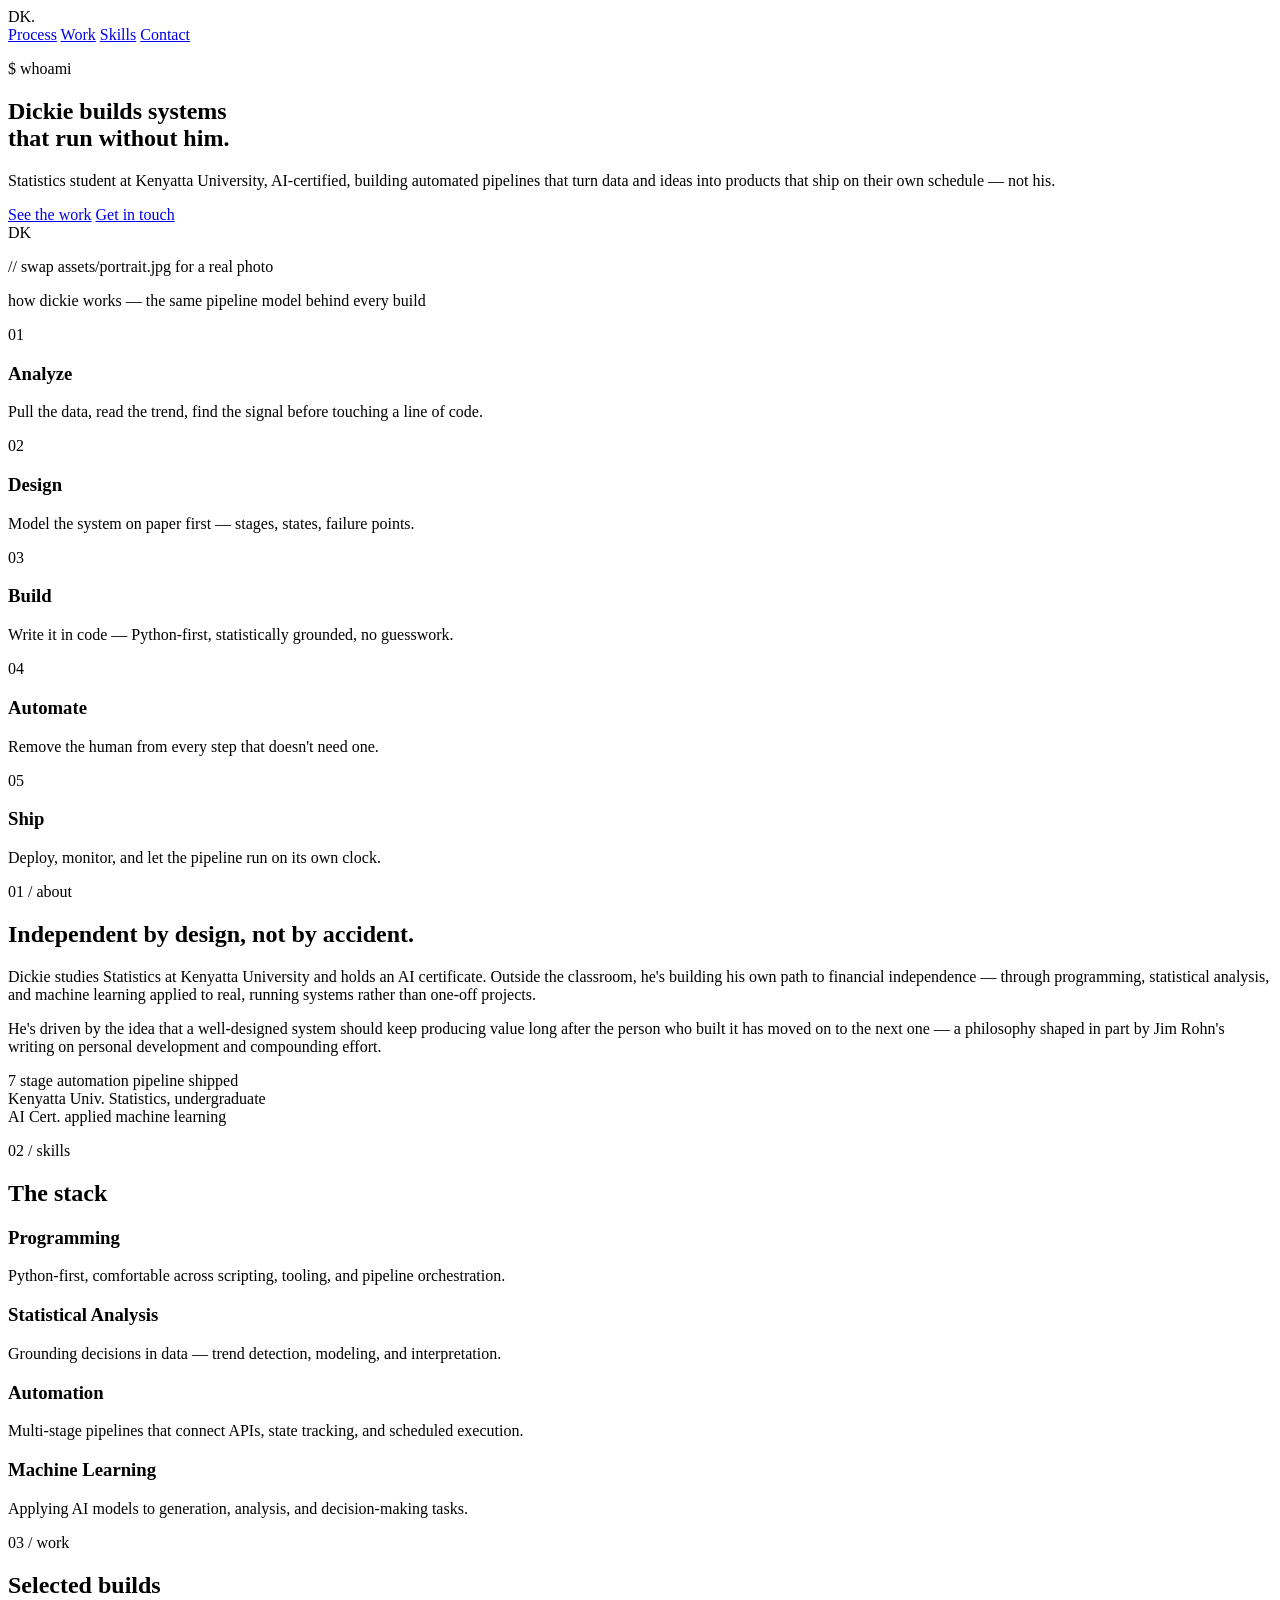
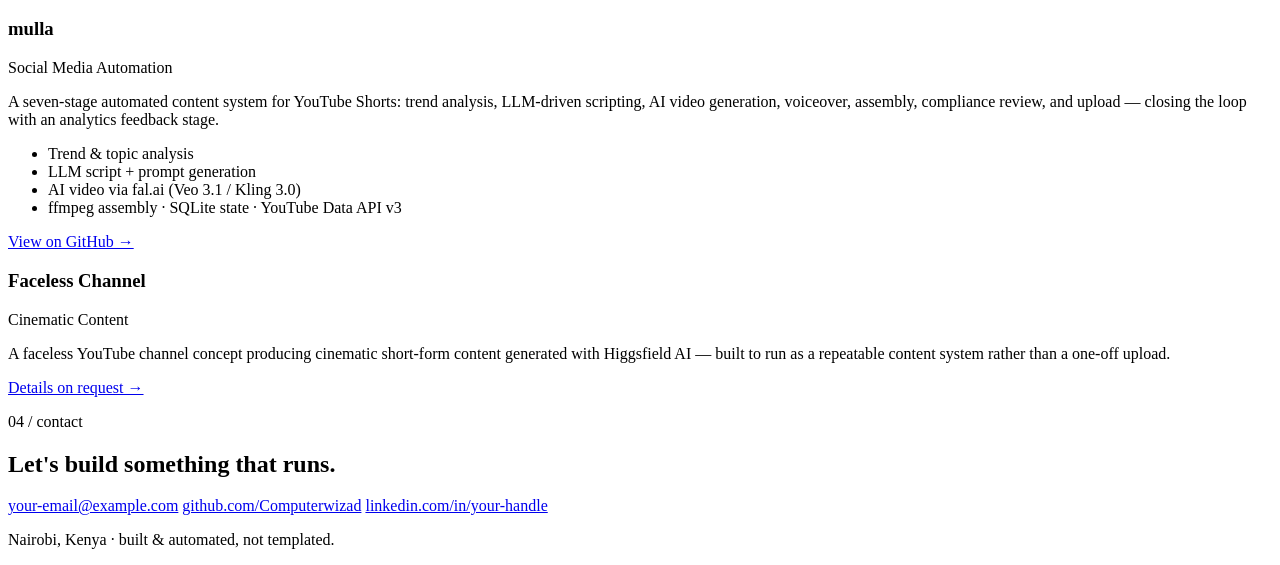
==== index.html @ 1d8bd5e5 "Add files via upload" ====
<!DOCTYPE html>
<html lang="en">
<head>
<meta charset="UTF-8">
<meta name="viewport" content="width=device-width, initial-scale=1.0">
<title>Dickie — Statistics × AI × Automation</title>
<meta name="description" content="Dickie — Statistics student, AI-certified builder of automated systems.">
<link rel="preconnect" href="https://fonts.googleapis.com">
<link rel="preconnect" href="https://fonts.gstatic.com" crossorigin>
<link href="https://fonts.googleapis.com/css2?family=Space+Grotesk:wght@400;500;600;700&family=IBM+Plex+Sans:wght@400;500;600&family=IBM+Plex+Mono:wght@400;500;600&display=swap" rel="stylesheet">
<link rel="stylesheet" href="css/style.css">
</head>
<body>

<div class="grain"></div>

<header class="topbar">
  <span class="logo">DK<span class="dot">.</span></span>
  <nav>
    <a href="#stages">Process</a>
    <a href="#work">Work</a>
    <a href="#skills">Skills</a>
    <a href="#contact">Contact</a>
  </nav>
</header>

<!-- ============ HERO ============ -->
<section class="hero">
  <div class="hero-inner">
    <p class="eyebrow">$ whoami</p>
    <h1>Dickie builds systems<br>that run <span class="accent">without him</span>.</h1>
    <p class="hero-sub">
      Statistics student at Kenyatta University, AI-certified, building automated
      pipelines that turn data and ideas into products that ship on their own schedule —
      not his.
    </p>
    <div class="hero-cta">
      <a href="#work" class="btn btn-primary">See the work</a>
      <a href="#contact" class="btn btn-ghost">Get in touch</a>
    </div>
  </div>

  <div class="hero-portrait">
    <div class="portrait-frame">
      <!-- Replace this with an actual photo: assets/portrait.jpg -->
      <div class="portrait-placeholder">
        <span>DK</span>
      </div>
    </div>
    <p class="portrait-caption">// swap assets/portrait.jpg for a real photo</p>
  </div>
</section>

<!-- ============ PIPELINE STRIP (signature element) ============ -->
<section class="pipeline" id="stages">
  <p class="eyebrow center">how dickie works — the same pipeline model behind every build</p>
  <div class="pipeline-track">
    <div class="stage">
      <span class="stage-no">01</span>
      <h3>Analyze</h3>
      <p>Pull the data, read the trend, find the signal before touching a line of code.</p>
    </div>
    <div class="stage">
      <span class="stage-no">02</span>
      <h3>Design</h3>
      <p>Model the system on paper first — stages, states, failure points.</p>
    </div>
    <div class="stage">
      <span class="stage-no">03</span>
      <h3>Build</h3>
      <p>Write it in code — Python-first, statistically grounded, no guesswork.</p>
    </div>
    <div class="stage">
      <span class="stage-no">04</span>
      <h3>Automate</h3>
      <p>Remove the human from every step that doesn't need one.</p>
    </div>
    <div class="stage">
      <span class="stage-no">05</span>
      <h3>Ship</h3>
      <p>Deploy, monitor, and let the pipeline run on its own clock.</p>
    </div>
  </div>
</section>

<!-- ============ ABOUT ============ -->
<section class="about">
  <div class="about-grid">
    <div class="about-text">
      <p class="eyebrow">01 / about</p>
      <h2>Independent by design, not by accident.</h2>
      <p>
        Dickie studies Statistics at Kenyatta University and holds an AI certificate.
        Outside the classroom, he's building his own path to financial independence —
        through programming, statistical analysis, and machine learning applied to
        real, running systems rather than one-off projects.
      </p>
      <p>
        He's driven by the idea that a well-designed system should keep producing
        value long after the person who built it has moved on to the next one —
        a philosophy shaped in part by Jim Rohn's writing on personal development
        and compounding effort.
      </p>
    </div>
    <div class="about-stats">
      <div class="stat">
        <span class="stat-num">7</span>
        <span class="stat-label">stage automation pipeline shipped</span>
      </div>
      <div class="stat">
        <span class="stat-num">Kenyatta&nbsp;Univ.</span>
        <span class="stat-label">Statistics, undergraduate</span>
      </div>
      <div class="stat">
        <span class="stat-num">AI Cert.</span>
        <span class="stat-label">applied machine learning</span>
      </div>
    </div>
  </div>
</section>

<!-- ============ SKILLS ============ -->
<section class="skills" id="skills">
  <p class="eyebrow">02 / skills</p>
  <h2>The stack</h2>
  <div class="skill-grid">
    <div class="skill-card">
      <h3>Programming</h3>
      <p>Python-first, comfortable across scripting, tooling, and pipeline orchestration.</p>
    </div>
    <div class="skill-card">
      <h3>Statistical Analysis</h3>
      <p>Grounding decisions in data — trend detection, modeling, and interpretation.</p>
    </div>
    <div class="skill-card">
      <h3>Automation</h3>
      <p>Multi-stage pipelines that connect APIs, state tracking, and scheduled execution.</p>
    </div>
    <div class="skill-card">
      <h3>Machine Learning</h3>
      <p>Applying AI models to generation, analysis, and decision-making tasks.</p>
    </div>
  </div>
</section>

<!-- ============ WORK ============ -->
<section class="work" id="work">
  <p class="eyebrow">03 / work</p>
  <h2>Selected builds</h2>

  <article class="project">
    <div class="project-head">
      <h3>mulla</h3>
      <span class="project-tag">Social Media Automation</span>
    </div>
    <p>
      A seven-stage automated content system for YouTube Shorts: trend analysis,
      LLM-driven scripting, AI video generation, voiceover, assembly, compliance
      review, and upload — closing the loop with an analytics feedback stage.
    </p>
    <ul class="project-meta">
      <li>Trend &amp; topic analysis</li>
      <li>LLM script + prompt generation</li>
      <li>AI video via fal.ai (Veo 3.1 / Kling 3.0)</li>
      <li>ffmpeg assembly · SQLite state · YouTube Data API v3</li>
    </ul>
    <a href="https://github.com/Computerwizad/mulla" class="project-link" target="_blank" rel="noopener">View on GitHub →</a>
  </article>

  <article class="project">
    <div class="project-head">
      <h3>Faceless Channel</h3>
      <span class="project-tag">Cinematic Content</span>
    </div>
    <p>
      A faceless YouTube channel concept producing cinematic short-form content
      generated with Higgsfield AI — built to run as a repeatable content system
      rather than a one-off upload.
    </p>
    <a href="#" class="project-link">Details on request →</a>
  </article>
</section>

<!-- ============ CONTACT ============ -->
<footer class="contact" id="contact">
  <p class="eyebrow">04 / contact</p>
  <h2>Let's build something that runs.</h2>
  <div class="contact-links">
    <!-- TODO: replace placeholders with real links -->
    <a href="mailto:your-email@example.com">your-email@example.com</a>
    <a href="https://github.com/Computerwizad" target="_blank" rel="noopener">github.com/Computerwizad</a>
    <a href="#">linkedin.com/in/your-handle</a>
  </div>
  <p class="footprint">Nairobi, Kenya · built &amp; automated, not templated.</p>
</footer>

<script src="js/script.js"></script>
</body>
</html>
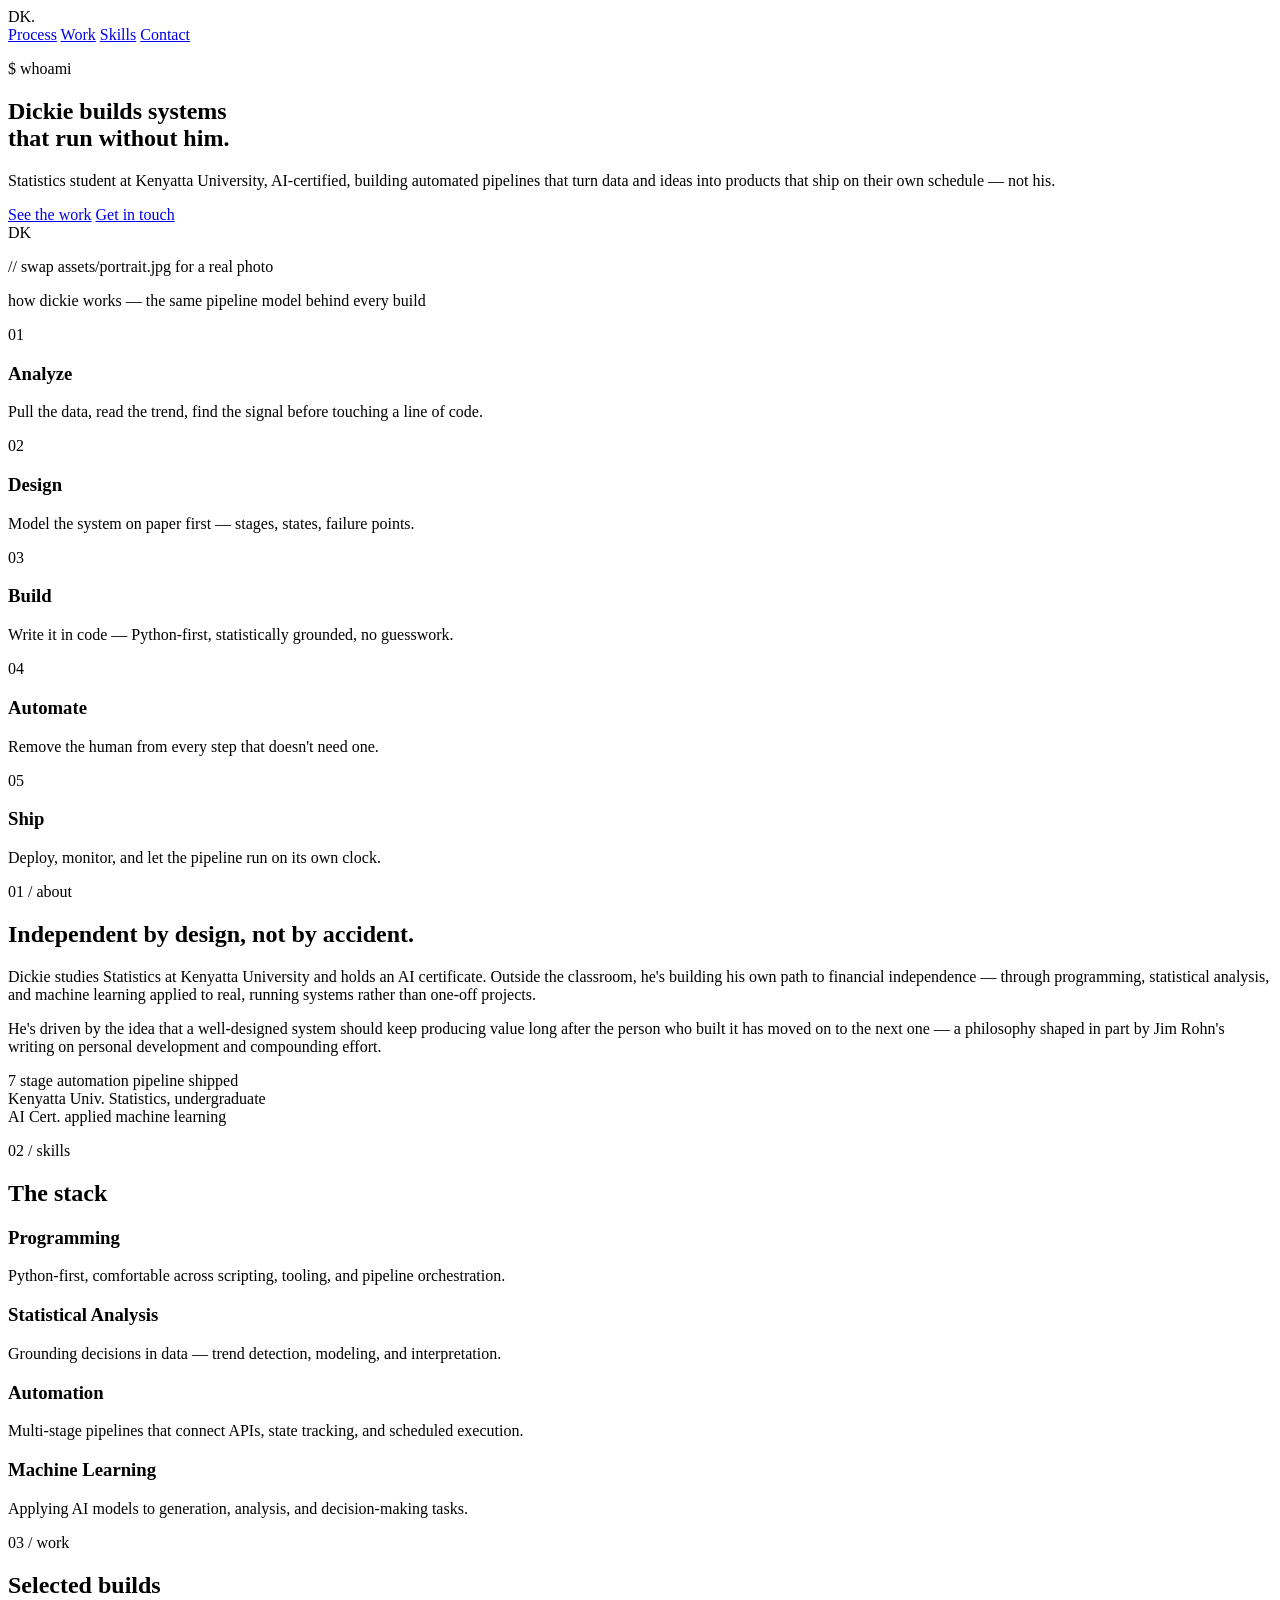
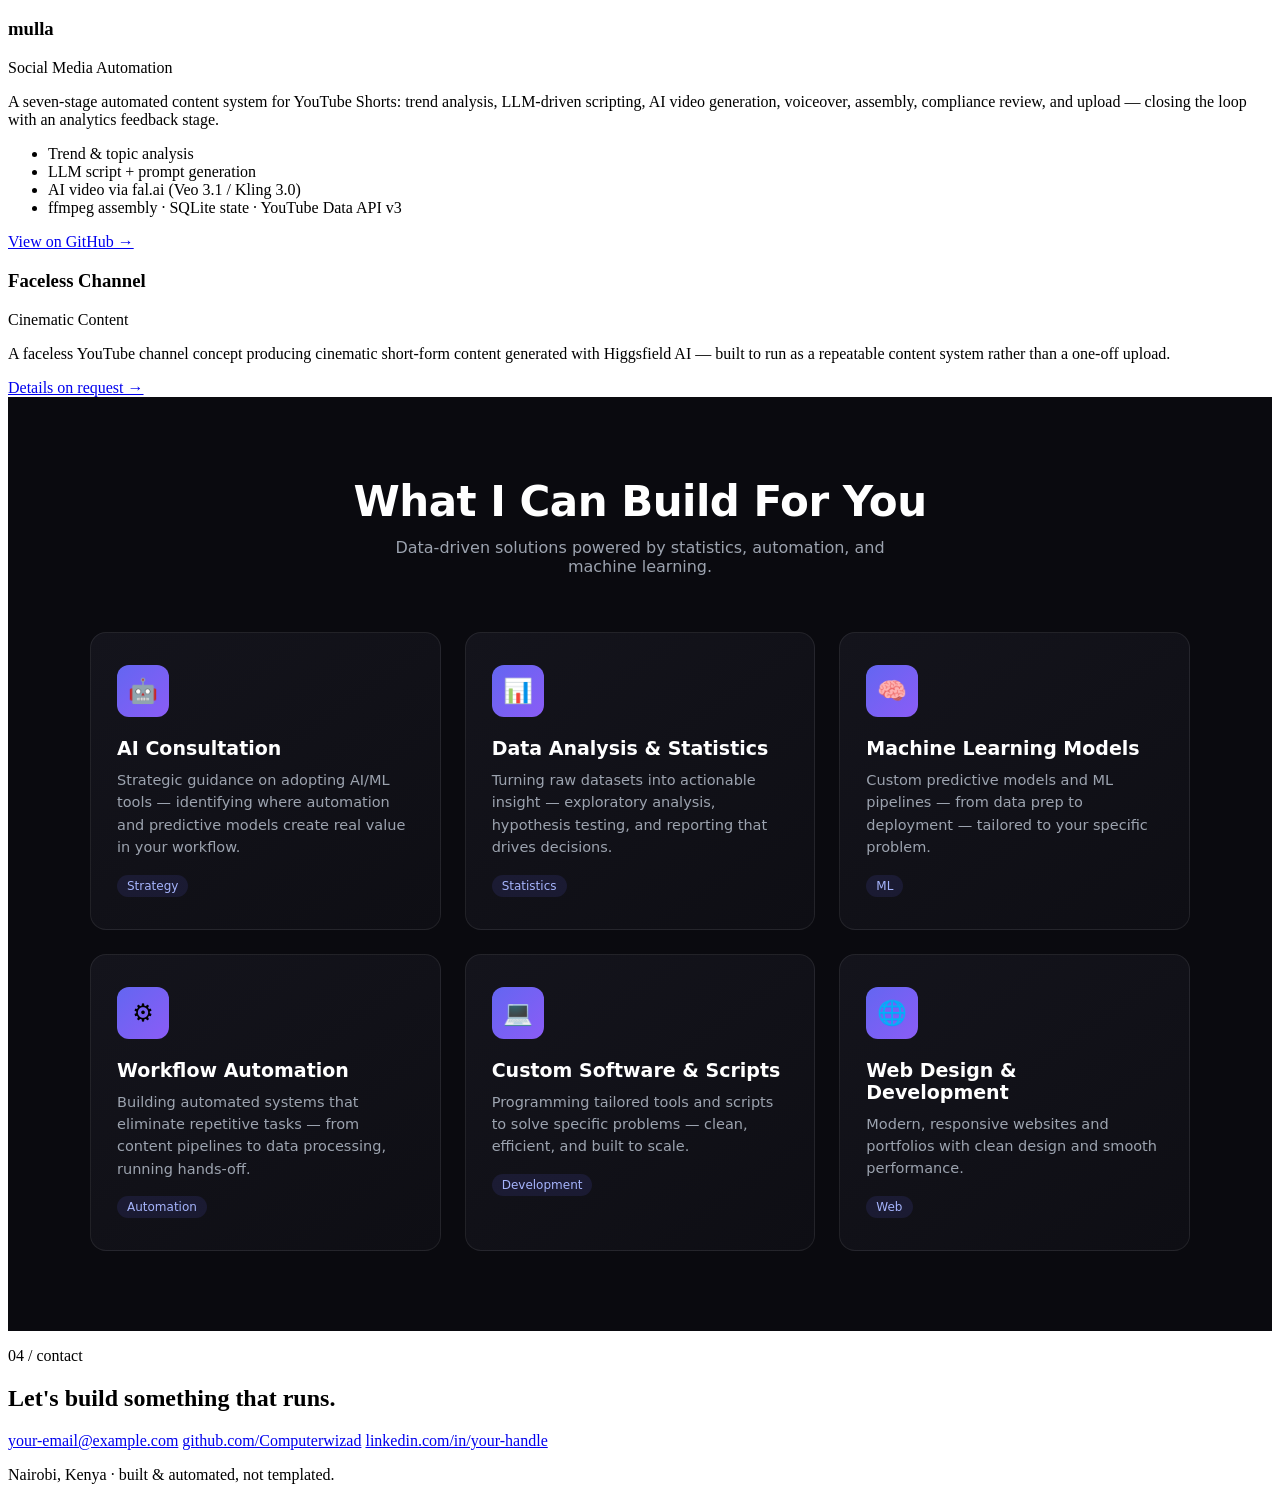
==== commit 933ee4fa: "Update index.htmlservices offered" ====
--- a/index.html
+++ b/index.html
@@ -181,6 +181,165 @@
   </article>
 </section>
 
+<!-- ============ services ============ -->
+<section class="services-section">
+  <style>
+    .services-section {
+      padding: 80px 24px;
+      background: #0a0a0f;
+      font-family: 'Segoe UI', system-ui, sans-serif;
+    }
+    .services-section .services-header {
+      text-align: center;
+      margin-bottom: 56px;
+    }
+    .services-section .services-header h2 {
+      color: #fff;
+      font-size: clamp(28px, 4vw, 42px);
+      font-weight: 700;
+      margin: 0 0 12px;
+      letter-spacing: -0.5px;
+    }
+    .services-section .services-header p {
+      color: #9ca3af;
+      font-size: 16px;
+      max-width: 520px;
+      margin: 0 auto;
+    }
+    .services-grid {
+      display: grid;
+      grid-template-columns: repeat(auto-fit, minmax(260px, 1fr));
+      gap: 24px;
+      max-width: 1100px;
+      margin: 0 auto;
+    }
+    .service-card {
+      position: relative;
+      background: linear-gradient(145deg, #14141c, #0e0e14);
+      border: 1px solid rgba(255,255,255,0.08);
+      border-radius: 16px;
+      padding: 32px 26px;
+      overflow: hidden;
+      transition: transform 0.35s ease, border-color 0.35s ease, box-shadow 0.35s ease;
+      cursor: default;
+    }
+    .service-card::before {
+      content: "";
+      position: absolute;
+      inset: 0;
+      background: radial-gradient(circle at 30% 20%, rgba(99,102,241,0.18), transparent 60%);
+      opacity: 0;
+      transition: opacity 0.35s ease;
+    }
+    .service-card:hover {
+      transform: translateY(-8px);
+      border-color: rgba(99,102,241,0.5);
+      box-shadow: 0 20px 40px -12px rgba(99,102,241,0.35);
+    }
+    .service-card:hover::before { opacity: 1; }
+    .service-icon {
+      width: 52px;
+      height: 52px;
+      border-radius: 12px;
+      display: flex;
+      align-items: center;
+      justify-content: center;
+      font-size: 24px;
+      background: linear-gradient(135deg, #6366f1, #8b5cf6);
+      margin-bottom: 20px;
+      position: relative;
+      z-index: 1;
+      animation: floaty 3.5s ease-in-out infinite;
+    }
+    .service-card:nth-child(2) .service-icon { animation-delay: 0.3s; }
+    .service-card:nth-child(3) .service-icon { animation-delay: 0.6s; }
+    .service-card:nth-child(4) .service-icon { animation-delay: 0.9s; }
+    .service-card:nth-child(5) .service-icon { animation-delay: 1.2s; }
+    .service-card:nth-child(6) .service-icon { animation-delay: 1.5s; }
+    @keyframes floaty {
+      0%, 100% { transform: translateY(0); }
+      50% { transform: translateY(-6px); }
+    }
+    .service-card h3 {
+      color: #fff;
+      font-size: 19px;
+      font-weight: 600;
+      margin: 0 0 10px;
+      position: relative;
+      z-index: 1;
+    }
+    .service-card p {
+      color: #9ca3af;
+      font-size: 14.5px;
+      line-height: 1.55;
+      margin: 0;
+      position: relative;
+      z-index: 1;
+    }
+    .service-tag {
+      display: inline-block;
+      margin-top: 16px;
+      font-size: 12px;
+      color: #a5b4fc;
+      background: rgba(99,102,241,0.12);
+      padding: 4px 10px;
+      border-radius: 20px;
+      position: relative;
+      z-index: 1;
+    }
+  </style>
+
+  <div class="services-header">
+    <h2>What I Can Build For You</h2>
+    <p>Data-driven solutions powered by statistics, automation, and machine learning.</p>
+  </div>
+
+  <div class="services-grid">
+    <div class="service-card">
+      <div class="service-icon">🤖</div>
+      <h3>AI Consultation</h3>
+      <p>Strategic guidance on adopting AI/ML tools — identifying where automation and predictive models create real value in your workflow.</p>
+      <span class="service-tag">Strategy</span>
+    </div>
+
+    <div class="service-card">
+      <div class="service-icon">📊</div>
+      <h3>Data Analysis & Statistics</h3>
+      <p>Turning raw datasets into actionable insight — exploratory analysis, hypothesis testing, and reporting that drives decisions.</p>
+      <span class="service-tag">Statistics</span>
+    </div>
+
+    <div class="service-card">
+      <div class="service-icon">🧠</div>
+      <h3>Machine Learning Models</h3>
+      <p>Custom predictive models and ML pipelines — from data prep to deployment — tailored to your specific problem.</p>
+      <span class="service-tag">ML</span>
+    </div>
+
+    <div class="service-card">
+      <div class="service-icon">⚙️</div>
+      <h3>Workflow Automation</h3>
+      <p>Building automated systems that eliminate repetitive tasks — from content pipelines to data processing, running hands-off.</p>
+      <span class="service-tag">Automation</span>
+    </div>
+
+    <div class="service-card">
+      <div class="service-icon">💻</div>
+      <h3>Custom Software & Scripts</h3>
+      <p>Programming tailored tools and scripts to solve specific problems — clean, efficient, and built to scale.</p>
+      <span class="service-tag">Development</span>
+    </div>
+
+    <div class="service-card">
+      <div class="service-icon">🌐</div>
+      <h3>Web Design & Development</h3>
+      <p>Modern, responsive websites and portfolios with clean design and smooth performance.</p>
+      <span class="service-tag">Web</span>
+    </div>
+  </div>
+</section>
+ 
+
 <!-- ============ CONTACT ============ -->
 <footer class="contact" id="contact">
   <p class="eyebrow">04 / contact</p>
